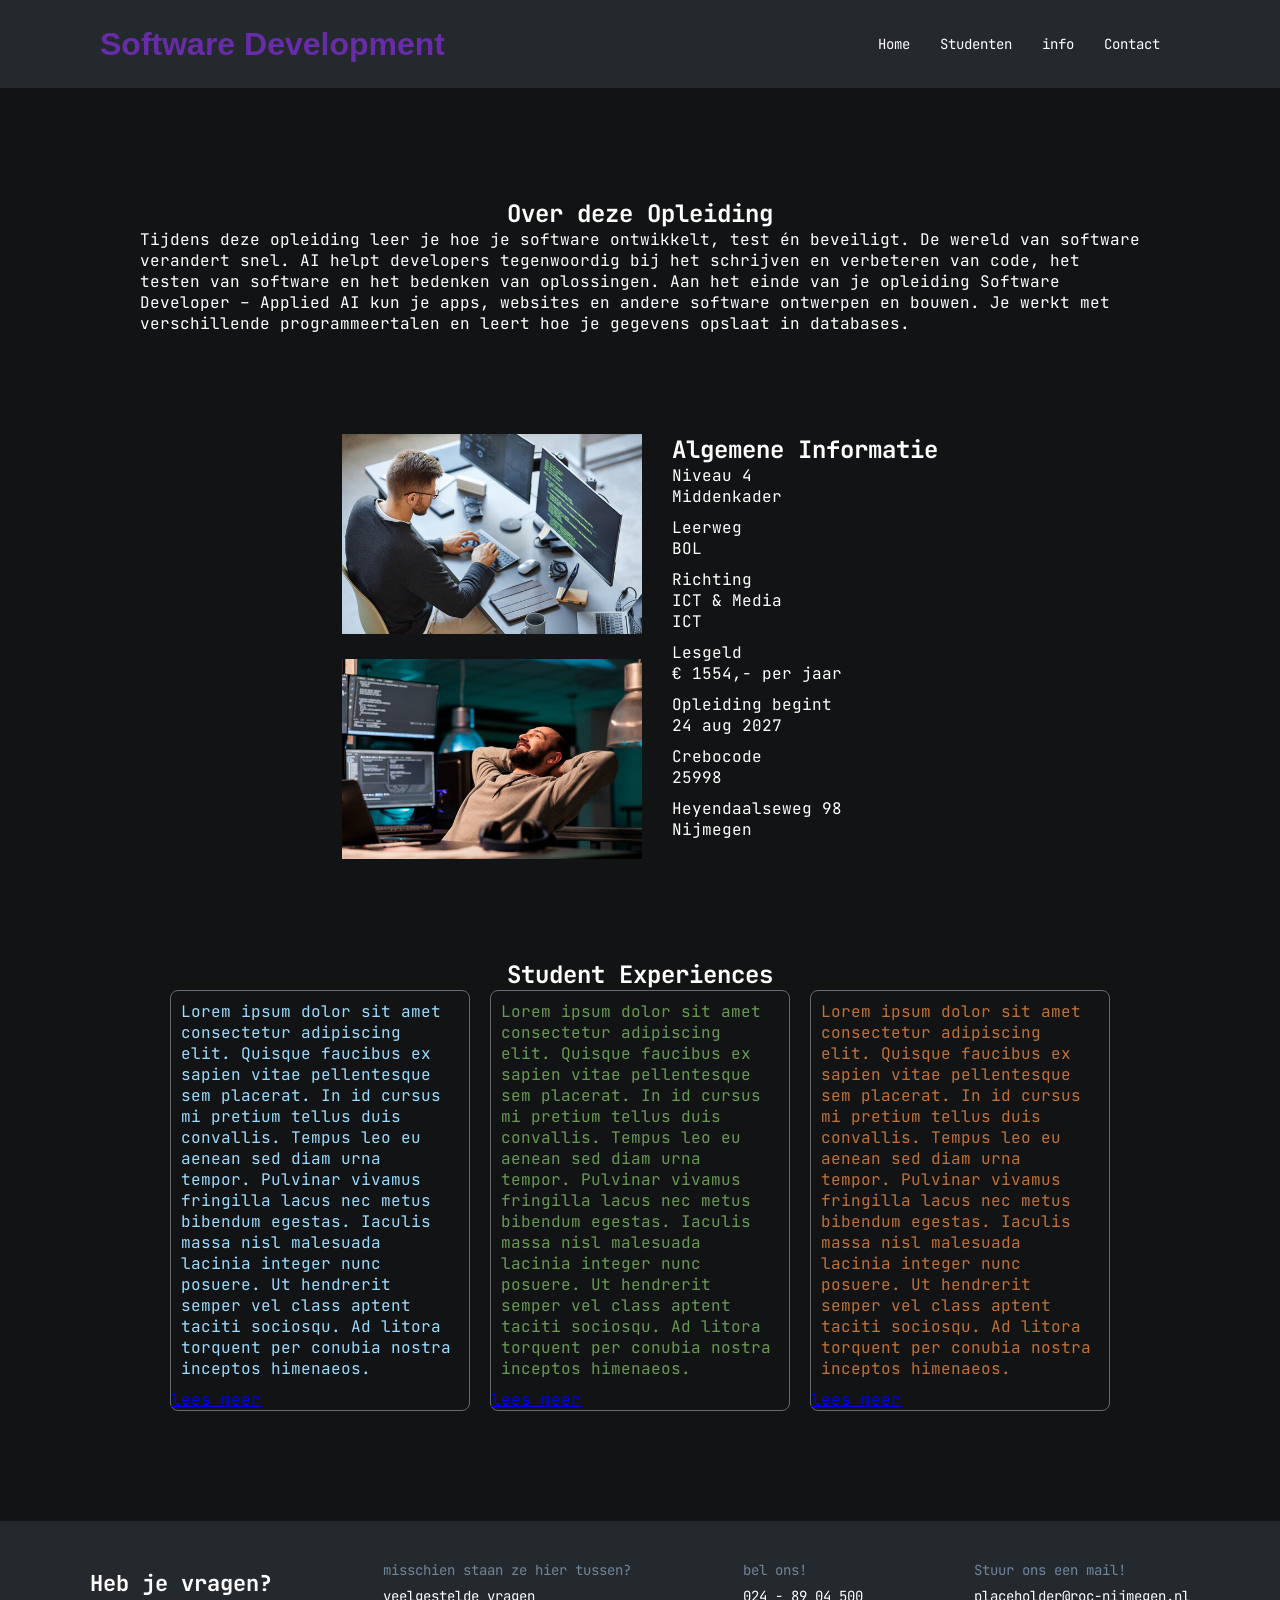
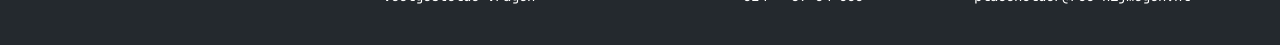
==== index.html @ 131eb5a5 "moved images to folder" ====
<!DOCTYPE html>
<html>

<head>
    <title>Software Development</title>
    <link rel="stylesheet" href="./project-week-1.css" />
    <link rel="preconnect" href="https://fonts.googleapis.com">
    <link rel="preconnect" href="https://fonts.gstatic.com" crossorigin>
    <link
        href="https://fonts.googleapis.com/css2?family=Dosis:wght@200..800&family=Inter:ital,opsz,wght@0,14..32,100..900;1,14..32,100..900&family=JetBrains+Mono:ital,wght@0,100..800;1,100..800&family=Roboto+Mono:ital,wght@0,100..700;1,100..700&display=swap"
        rel="stylesheet">
</head>

<body>
    <header>
        <h1>Software Development</h1>
        <nav class="navbar">
            <a href="./index.html">Home</a>
            <a href="./html/students.html">Studenten</a>
            <a href="./html/info.html">info</a>
            <a href="./html/contact.html">Contact</a>
        </nav>
    </header>

    <main>
        <section class="about">
            <h2>Over deze Opleiding</h2>
            <p>Tijdens deze opleiding leer je hoe je software ontwikkelt, test én beveiligt. De wereld van software
                verandert snel. AI helpt developers tegenwoordig bij het schrijven en verbeteren van code, het testen
                van
                software en het bedenken van oplossingen. Aan het einde van je opleiding Software Developer – Applied AI
                kun
                je apps, websites en andere software ontwerpen en bouwen. Je werkt met verschillende programmeertalen en
                leert hoe je gegevens opslaat in databases.</p>
        </section>
    
        <section class="info">
            <div class="img-row-1">
            <img src="./images/360_F_540624608_gGfUf4SuPCzzBPA3GPoH6nHphsSEMDeA.jpg">
            <img src="./images/goodresimage.jpg">
            </div>
            <div class="general-info">
                <h2>Algemene Informatie</h2>
                <ul>
                    <li>
                        <p>Niveau 4</p>
                        <p>Middenkader</p>
                    </li>
                    <li>
                        <p>Leerweg</p>
                        <p>BOL</p>
                    </li>
                    <li>
                        <p>Richting</p>
                        <p>ICT & Media</p>
                        <p>ICT</p>
                    </li>
                    <li>
                        <p>Lesgeld</p>
                        <p> € 1554,- per jaar</p>
                    </li>
                    <li>
                        <p>Opleiding begint</p>
                        <p>24 aug 2027</p>
                    </li>
                    <li>
                        <p>Crebocode</p>
                        <p>25998</p>
                    </li>
                    <li>
                        <p>Heyendaalseweg 98</p>
                        <p>Nijmegen</p>
                    </li>
                </ul>
            </div>
            

        </section>

        <section class="student-experiences">
            <h2>Student Experiences</h2>
            <div class="experience-blocks">
                <div class="block block1">
                    <p>Lorem ipsum dolor sit amet consectetur adipiscing elit. Quisque faucibus ex sapien vitae
                        pellentesque
                        sem
                        placerat. In id cursus mi pretium tellus duis convallis. Tempus leo eu aenean sed diam urna
                        tempor.
                        Pulvinar
                        vivamus fringilla lacus nec metus bibendum egestas. Iaculis massa nisl malesuada lacinia integer
                        nunc
                        posuere. Ut hendrerit semper vel class aptent taciti sociosqu. Ad litora torquent per conubia
                        nostra
                        inceptos himenaeos.</p>
                    <a href="_blank">lees meer</a>
                </div>
                <div class="block block2">
                    <p>Lorem ipsum dolor sit amet consectetur adipiscing elit. Quisque faucibus ex sapien vitae
                        pellentesque
                        sem
                        placerat. In id cursus mi pretium tellus duis convallis. Tempus leo eu aenean sed diam urna
                        tempor.
                        Pulvinar
                        vivamus fringilla lacus nec metus bibendum egestas. Iaculis massa nisl malesuada lacinia integer
                        nunc
                        posuere. Ut hendrerit semper vel class aptent taciti sociosqu. Ad litora torquent per conubia
                        nostra
                        inceptos himenaeos.</p>
                    <a href="_blank">lees meer</a>
                </div>
                <div class="block block3">
                    <p>Lorem ipsum dolor sit amet consectetur adipiscing elit. Quisque faucibus ex sapien vitae
                        pellentesque
                        sem
                        placerat. In id cursus mi pretium tellus duis convallis. Tempus leo eu aenean sed diam urna
                        tempor.
                        Pulvinar
                        vivamus fringilla lacus nec metus bibendum egestas. Iaculis massa nisl malesuada lacinia integer
                        nunc
                        posuere. Ut hendrerit semper vel class aptent taciti sociosqu. Ad litora torquent per conubia
                        nostra
                        inceptos himenaeos.</p>
                    <a href="_blank">lees meer</a>
                </div>
            </div>
        </section>
    </main>

    <footer>
        <div class="contact">
            <h3>Heb je vragen?</h3>
            <div>
                <p>misschien staan ze hier tussen?</p>
                <a href="./contact">veelgestelde vragen</a>
            </div>
            <div>
                <p>bel ons!</p>
                <a href="_blank">024 - 89 04 500</a>
            </div>
            <div>
                <p>Stuur ons een mail!</p>
                <a href="_blank">placeholder@roc-nijmegen.nl</a>
            </div>
        </div>
    </footer>
</body>

</html>
---- project-week-1.css ----
* {
    margin: 0%;
    padding: 0%;
    box-sizing: border-box;
}

:root {
    --background-color: #121314;
    --banner-background: #24292E;
    --primary-color: #9cdcfe;
    --secondary-color: #6a9955;
    --tertiary-color: #C07239;
}

.navbar {
  display: flex;
  align-items: center;
  gap: 30px;
}

.navbar a {
  color: white;
  text-decoration: none;
  font-size: 14px;
  transition: color 0.2s;
}

.navbar a:hover {
  color: rgb(104, 44, 169);
}

body {
    display: flex;
    justify-content: center;
    flex-direction: column;
    justify-content: center;
    background-color: var(--background-color);
    color: rgb(255, 255, 255);
    font-family: jetbrains mono;
}

header {
    background-color: var(--banner-background);
    display: flex;
    justify-content: space-between;
    padding: 15px 100px;
    text-decoration: none;
    align-items: center;

    h1{
        font-family: Arial, sans-serif;
        color: rgb(104, 44, 169);
    }
    nav {
        padding: 20px;
        display: flex;
        gap: 100px;
    }
}

main {
    padding: 10px;
    margin: 0 auto;
    max-width: 1200px;
}

.about {
    display: flex;
    flex-direction: column;
    align-items: center;
    margin: 100px auto;

    p {
        max-width: 1000px;
        border: rgb(104, 105, 116);
    }
}

.info{
    display: flex;
    justify-content: center;
    gap: 30px;
    img{
        height: 200px;
        width: auto;
    }
}

.img-row-1{
    display: flex;
    flex-direction: column;
    gap: 25px;
    
}

.general-info {
    display: flex;
    flex-direction: column;
    /* align-items: center; */

    ul {
        display: flex;
        flex-direction: column;
        gap: 10px;
        list-style-type: none;
    }
}

.student-experiences {
    display: flex;
    flex-direction: column;
    align-items: center;
    margin: 100px auto;
}

.experience-blocks {
    display: flex;
    flex-direction: row;
    flex-wrap: wrap;
    gap: 20px;
}

.block {
    width: 300px;
    height: auto;
    border: solid 1px black;
    border-radius: 8px;
    p{
        padding: 10px;
    }
}

.block1 {
    width: 300px;
    height: auto;
    border: solid 1px rgb(104, 105, 116);
    color: var(--primary-color);
}

.block2 {
    width: 300px;
    height: auto;
    border: solid 1px rgb(104, 105, 116);
    color: var(--secondary-color);
}

.block3 {
    width: 300px;
    height: auto;
    border: solid 1px rgb(104, 105, 116);
    color: var(--tertiary-color);
}

footer {
  width: 100%;
  padding: 40px 5%;
  background-color: var(--banner-background);
  color: white;
}
.contact {
  max-width: 1100px;
  margin: auto;
  display: flex;
  justify-content: space-between;
  align-items: center;
  gap: 30px;
}
.contact h3 {
  font-size: 22px;
  margin: 0;

}
.contact div {
  display: flex;
  flex-direction: column;
  gap: 8px;

}
.contact p {
  margin: 0;
  color: #71859a;
  font-size: 14px;
}
.contact a {
  color: white;
  text-decoration: none;
  font-size: 14px;

}
.contact a:hover {
  color: rgb(104, 44, 169)
}
.titleafter{
    color: rgb(242, 245, 245);
    font-size: 30px;
    justify-content: center;
  display: flex;
  align-items: center;
  gap: 30px;
}
   
.textafter{
  border: solid 1px rgb(104, 105, 116);
  color: red;
  margin: 50px;
}
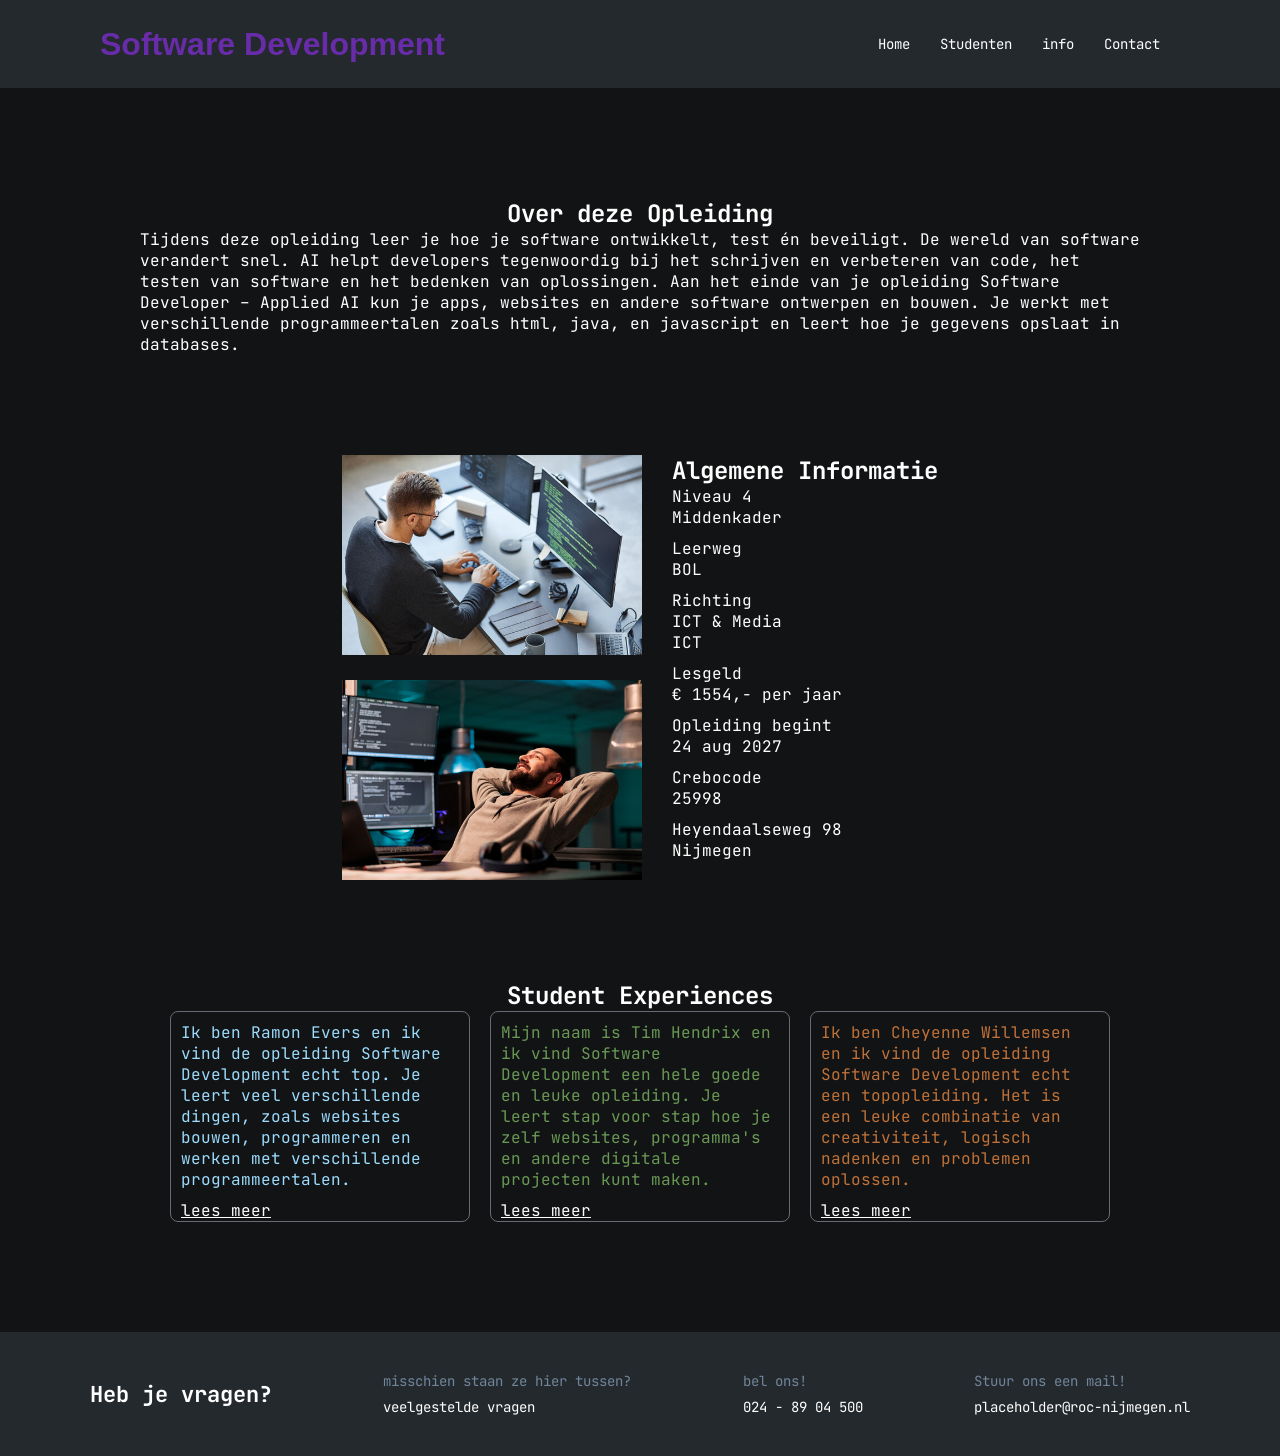
==== commit 4586b145: "added nessecary additions" ====
--- a/index.html
+++ b/index.html
@@ -30,7 +30,7 @@
                 van
                 software en het bedenken van oplossingen. Aan het einde van je opleiding Software Developer – Applied AI
                 kun
-                je apps, websites en andere software ontwerpen en bouwen. Je werkt met verschillende programmeertalen en
+                je apps, websites en andere software ontwerpen en bouwen. Je werkt met verschillende programmeertalen zoals html, java, en javascript en
                 leert hoe je gegevens opslaat in databases.</p>
         </section>
     
@@ -81,46 +81,20 @@
             <h2>Student Experiences</h2>
             <div class="experience-blocks">
                 <div class="block block1">
-                    <p>Lorem ipsum dolor sit amet consectetur adipiscing elit. Quisque faucibus ex sapien vitae
-                        pellentesque
-                        sem
-                        placerat. In id cursus mi pretium tellus duis convallis. Tempus leo eu aenean sed diam urna
-                        tempor.
-                        Pulvinar
-                        vivamus fringilla lacus nec metus bibendum egestas. Iaculis massa nisl malesuada lacinia integer
-                        nunc
-                        posuere. Ut hendrerit semper vel class aptent taciti sociosqu. Ad litora torquent per conubia
-                        nostra
-                        inceptos himenaeos.</p>
-                    <a href="_blank">lees meer</a>
+                    <p>Ik ben Ramon Evers en ik vind de opleiding Software Development echt top.
+                        Je leert veel verschillende dingen, zoals websites bouwen, programmeren en werken met
+                        verschillende programmeertalen.</p>
+                    <a href="./html/students.html">lees meer</a>
                 </div>
                 <div class="block block2">
-                    <p>Lorem ipsum dolor sit amet consectetur adipiscing elit. Quisque faucibus ex sapien vitae
-                        pellentesque
-                        sem
-                        placerat. In id cursus mi pretium tellus duis convallis. Tempus leo eu aenean sed diam urna
-                        tempor.
-                        Pulvinar
-                        vivamus fringilla lacus nec metus bibendum egestas. Iaculis massa nisl malesuada lacinia integer
-                        nunc
-                        posuere. Ut hendrerit semper vel class aptent taciti sociosqu. Ad litora torquent per conubia
-                        nostra
-                        inceptos himenaeos.</p>
-                    <a href="_blank">lees meer</a>
+                    <p>Mijn naam is Tim Hendrix en ik vind Software Development een hele goede en leuke opleiding. Je
+                        leert stap voor stap hoe je zelf websites, programma's en andere digitale projecten kunt maken.</p>
+                    <a href="./html/students.html">lees meer</a>
                 </div>
                 <div class="block block3">
-                    <p>Lorem ipsum dolor sit amet consectetur adipiscing elit. Quisque faucibus ex sapien vitae
-                        pellentesque
-                        sem
-                        placerat. In id cursus mi pretium tellus duis convallis. Tempus leo eu aenean sed diam urna
-                        tempor.
-                        Pulvinar
-                        vivamus fringilla lacus nec metus bibendum egestas. Iaculis massa nisl malesuada lacinia integer
-                        nunc
-                        posuere. Ut hendrerit semper vel class aptent taciti sociosqu. Ad litora torquent per conubia
-                        nostra
-                        inceptos himenaeos.</p>
-                    <a href="_blank">lees meer</a>
+                    <p>Ik ben Cheyenne Willemsen en ik vind de opleiding Software Development echt een topopleiding. Het
+                        is een leuke combinatie van creativiteit, logisch nadenken en problemen oplossen.</p>
+                    <a href="./html/students.html">lees meer</a>
                 </div>
             </div>
         </section>
--- a/project-week-1.css
+++ b/project-week-1.css
@@ -96,7 +96,6 @@
 .general-info {
     display: flex;
     flex-direction: column;
-    /* align-items: center; */
 
     ul {
         display: flex;
@@ -125,8 +124,10 @@
     height: auto;
     border: solid 1px black;
     border-radius: 8px;
-    p{
+    p{padding: 10px}
+    a{
         padding: 10px;
+        color: white;
     }
 }
 
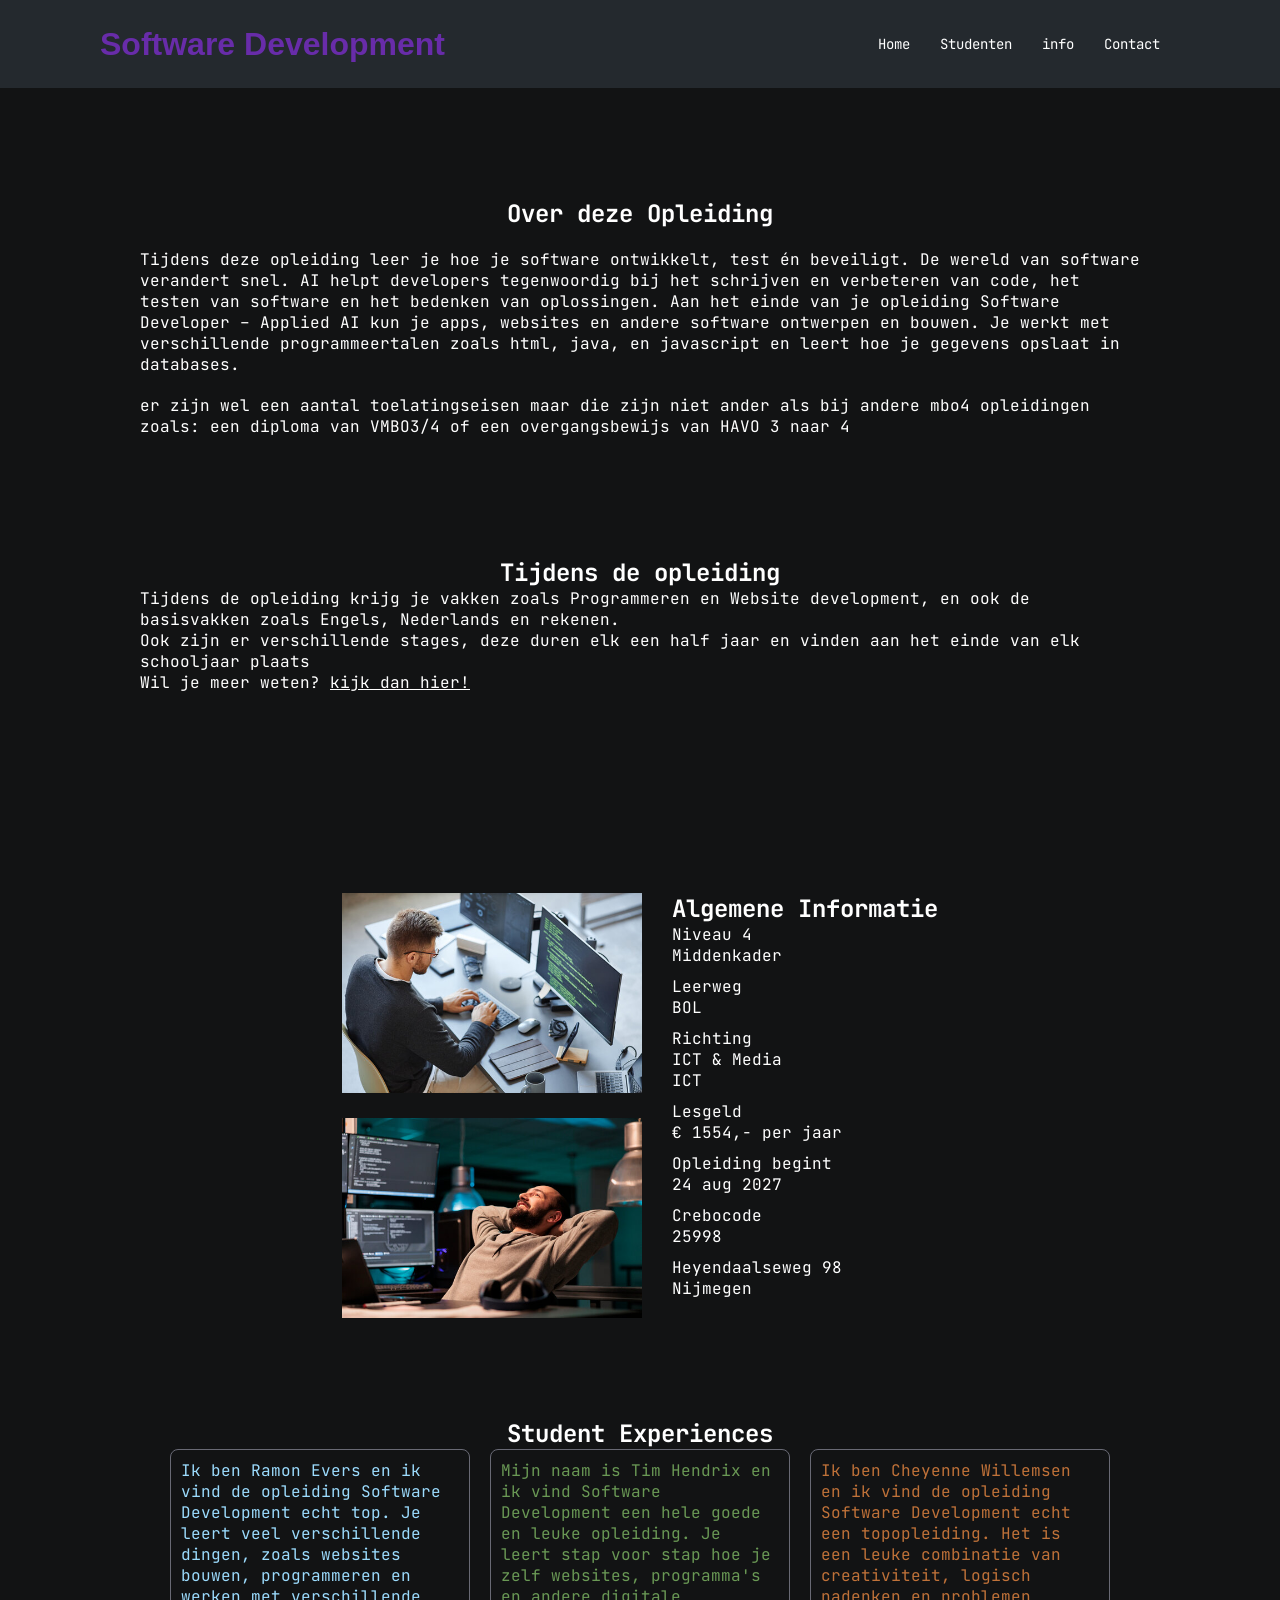
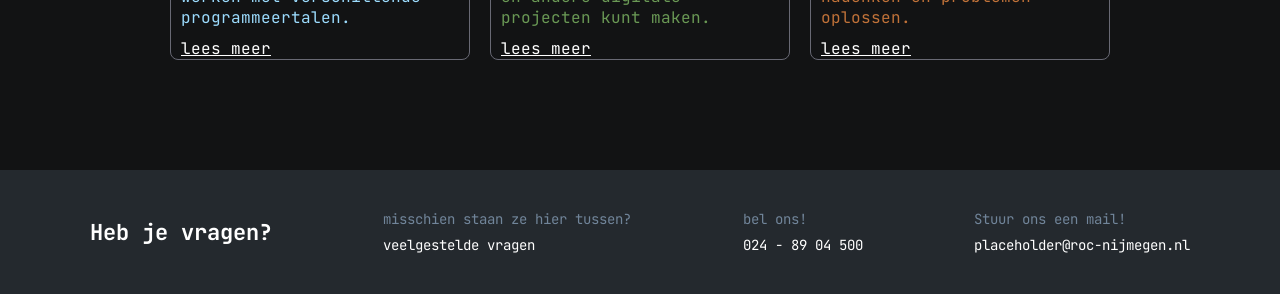
==== commit 234a65e0: "added extra info to landingspage" ====
--- a/index.html
+++ b/index.html
@@ -30,14 +30,26 @@
                 van
                 software en het bedenken van oplossingen. Aan het einde van je opleiding Software Developer – Applied AI
                 kun
-                je apps, websites en andere software ontwerpen en bouwen. Je werkt met verschillende programmeertalen zoals html, java, en javascript en
+                je apps, websites en andere software ontwerpen en bouwen. Je werkt met verschillende programmeertalen
+                zoals html, java, en javascript en
                 leert hoe je gegevens opslaat in databases.</p>
+            <p>er zijn wel een aantal toelatingseisen maar die zijn niet ander als bij andere mbo4 opleidingen zoals:
+                een diploma van VMBO3/4 of een overgangsbewijs van HAVO 3 naar 4</p>
+
+            <div class="during">
+                <h2>Tijdens de opleiding</h2>
+                <p>Tijdens de opleiding krijg je vakken zoals Programmeren en Website development, en ook de basisvakken
+                    zoals Engels, Nederlands en rekenen.</p>
+                <p>Ook zijn er verschillende stages, deze duren elk een half jaar en vinden aan het einde van elk schooljaar plaats</p>
+                <p>Wil je meer weten? <a href="./html/info.html">kijk dan hier!</a></p>
+            </div>
+
         </section>
-    
+
         <section class="info">
             <div class="img-row-1">
-            <img src="./images/360_F_540624608_gGfUf4SuPCzzBPA3GPoH6nHphsSEMDeA.jpg">
-            <img src="./images/goodresimage.jpg">
+                <img src="./images/360_F_540624608_gGfUf4SuPCzzBPA3GPoH6nHphsSEMDeA.jpg">
+                <img src="./images/goodresimage.jpg">
             </div>
             <div class="general-info">
                 <h2>Algemene Informatie</h2>
@@ -73,7 +85,7 @@
                     </li>
                 </ul>
             </div>
-            
+
 
         </section>
 
@@ -88,7 +100,8 @@
                 </div>
                 <div class="block block2">
                     <p>Mijn naam is Tim Hendrix en ik vind Software Development een hele goede en leuke opleiding. Je
-                        leert stap voor stap hoe je zelf websites, programma's en andere digitale projecten kunt maken.</p>
+                        leert stap voor stap hoe je zelf websites, programma's en andere digitale projecten kunt maken.
+                    </p>
                     <a href="./html/students.html">lees meer</a>
                 </div>
                 <div class="block block3">
--- a/project-week-1.css
+++ b/project-week-1.css
@@ -69,11 +69,23 @@
     flex-direction: column;
     align-items: center;
     margin: 100px auto;
+    gap: 20px;
 
     p {
         max-width: 1000px;
         border: rgb(104, 105, 116);
     }
+}
+
+.during{
+    display: flex;
+    flex-direction: column;
+    margin: 100px auto;
+    h2{
+        display: flex;
+        justify-content: center;
+        }
+    a{ color: white;}
 }
 
 .info{
@@ -202,6 +214,6 @@
    
 .textafter{
   border: solid 1px rgb(104, 105, 116);
-  color: red;
+  color: rgb(218, 11, 11);
   margin: 50px;
 }
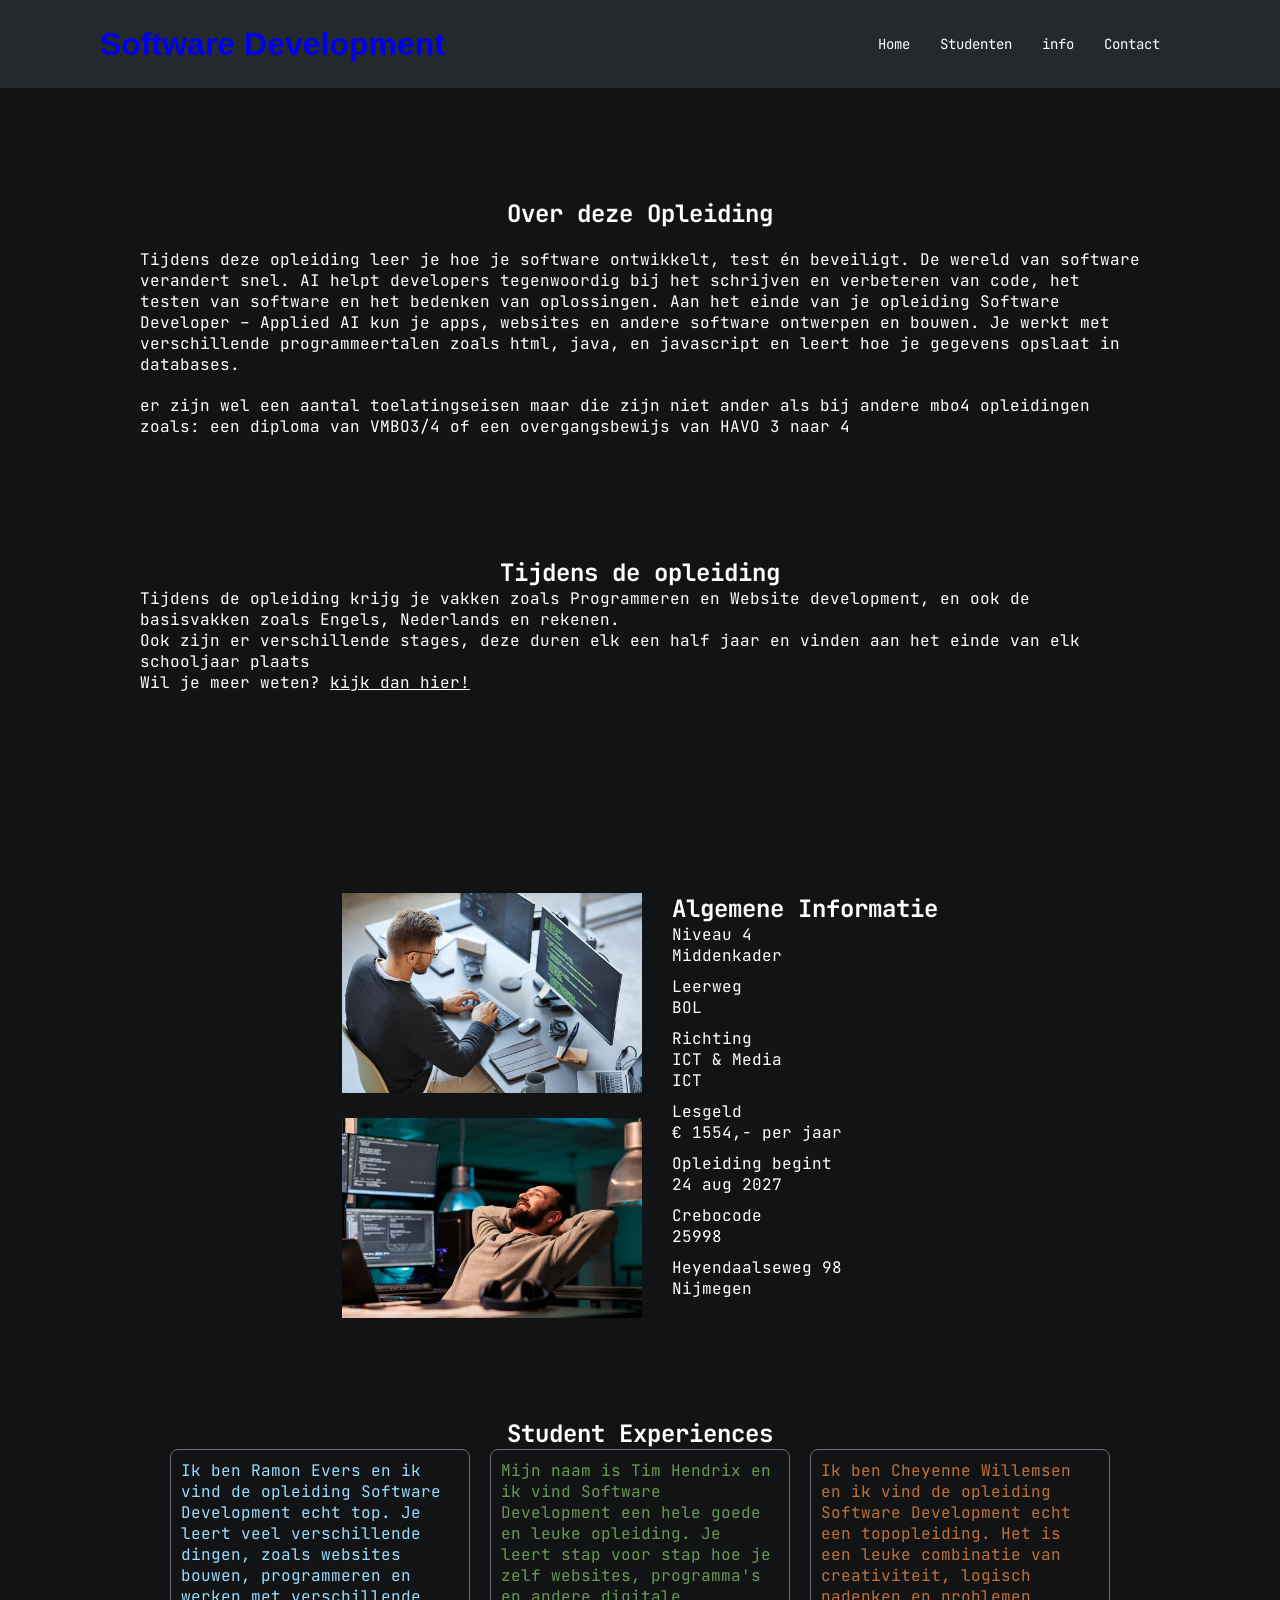
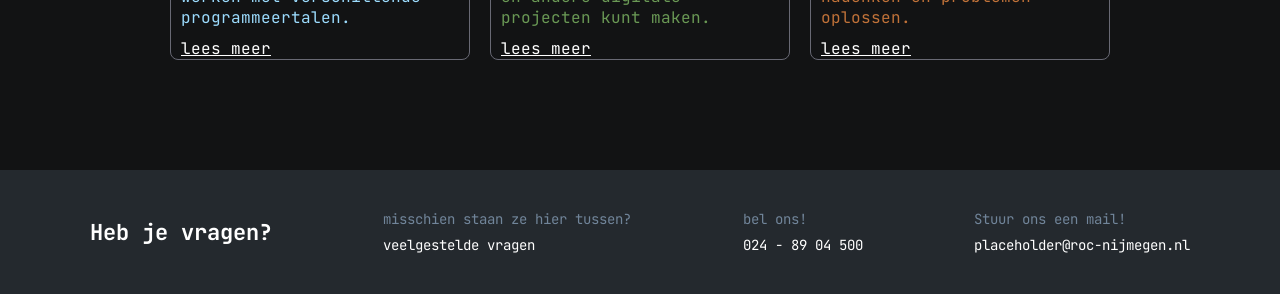
==== commit f2e5d815: "added link to titel" ====
--- a/index.html
+++ b/index.html
@@ -1,5 +1,5 @@
 <!DOCTYPE html>
-<html>
+<html lang="en">
 
 <head>
     <title>Software Development</title>
@@ -13,7 +13,7 @@
 
 <body>
     <header>
-        <h1>Software Development</h1>
+        <h1><a href="./index.html">Software Development</a></h1>
         <nav class="navbar">
             <a href="./index.html">Home</a>
             <a href="./html/students.html">Studenten</a>
--- a/project-week-1.css
+++ b/project-week-1.css
@@ -48,9 +48,11 @@
     align-items: center;
 
     h1{
+        text-decoration: none;
         font-family: Arial, sans-serif;
         color: rgb(104, 44, 169);
     }
+    a{text-decoration: none;}
     nav {
         padding: 20px;
         display: flex;
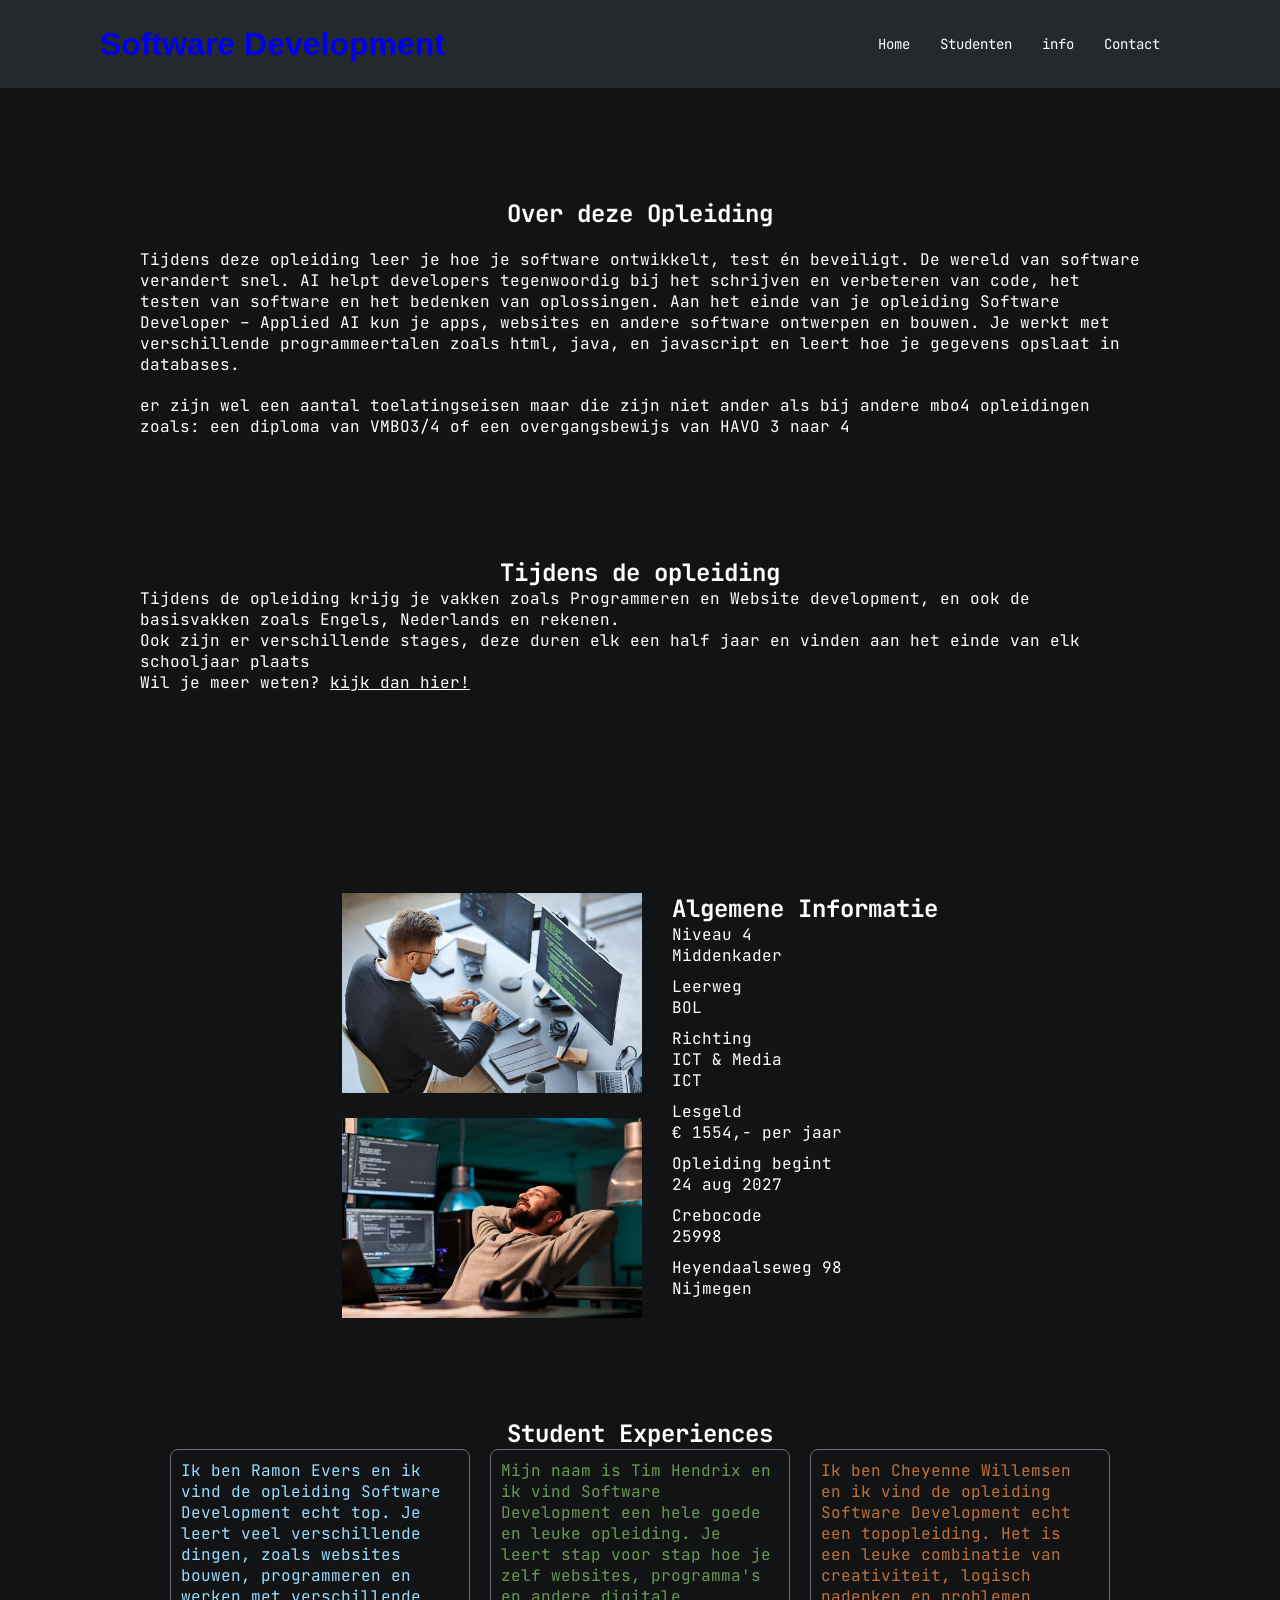
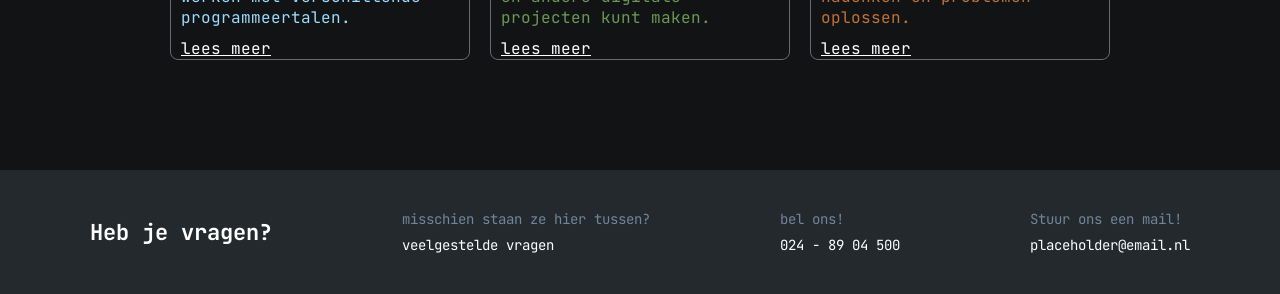
==== commit 9f51781d: "adjusted placeholder email" ====
--- a/index.html
+++ b/index.html
@@ -126,7 +126,7 @@
             </div>
             <div>
                 <p>Stuur ons een mail!</p>
-                <a href="_blank">placeholder@roc-nijmegen.nl</a>
+                <a href="_blank">placeholder@email.nl</a>
             </div>
         </div>
     </footer>
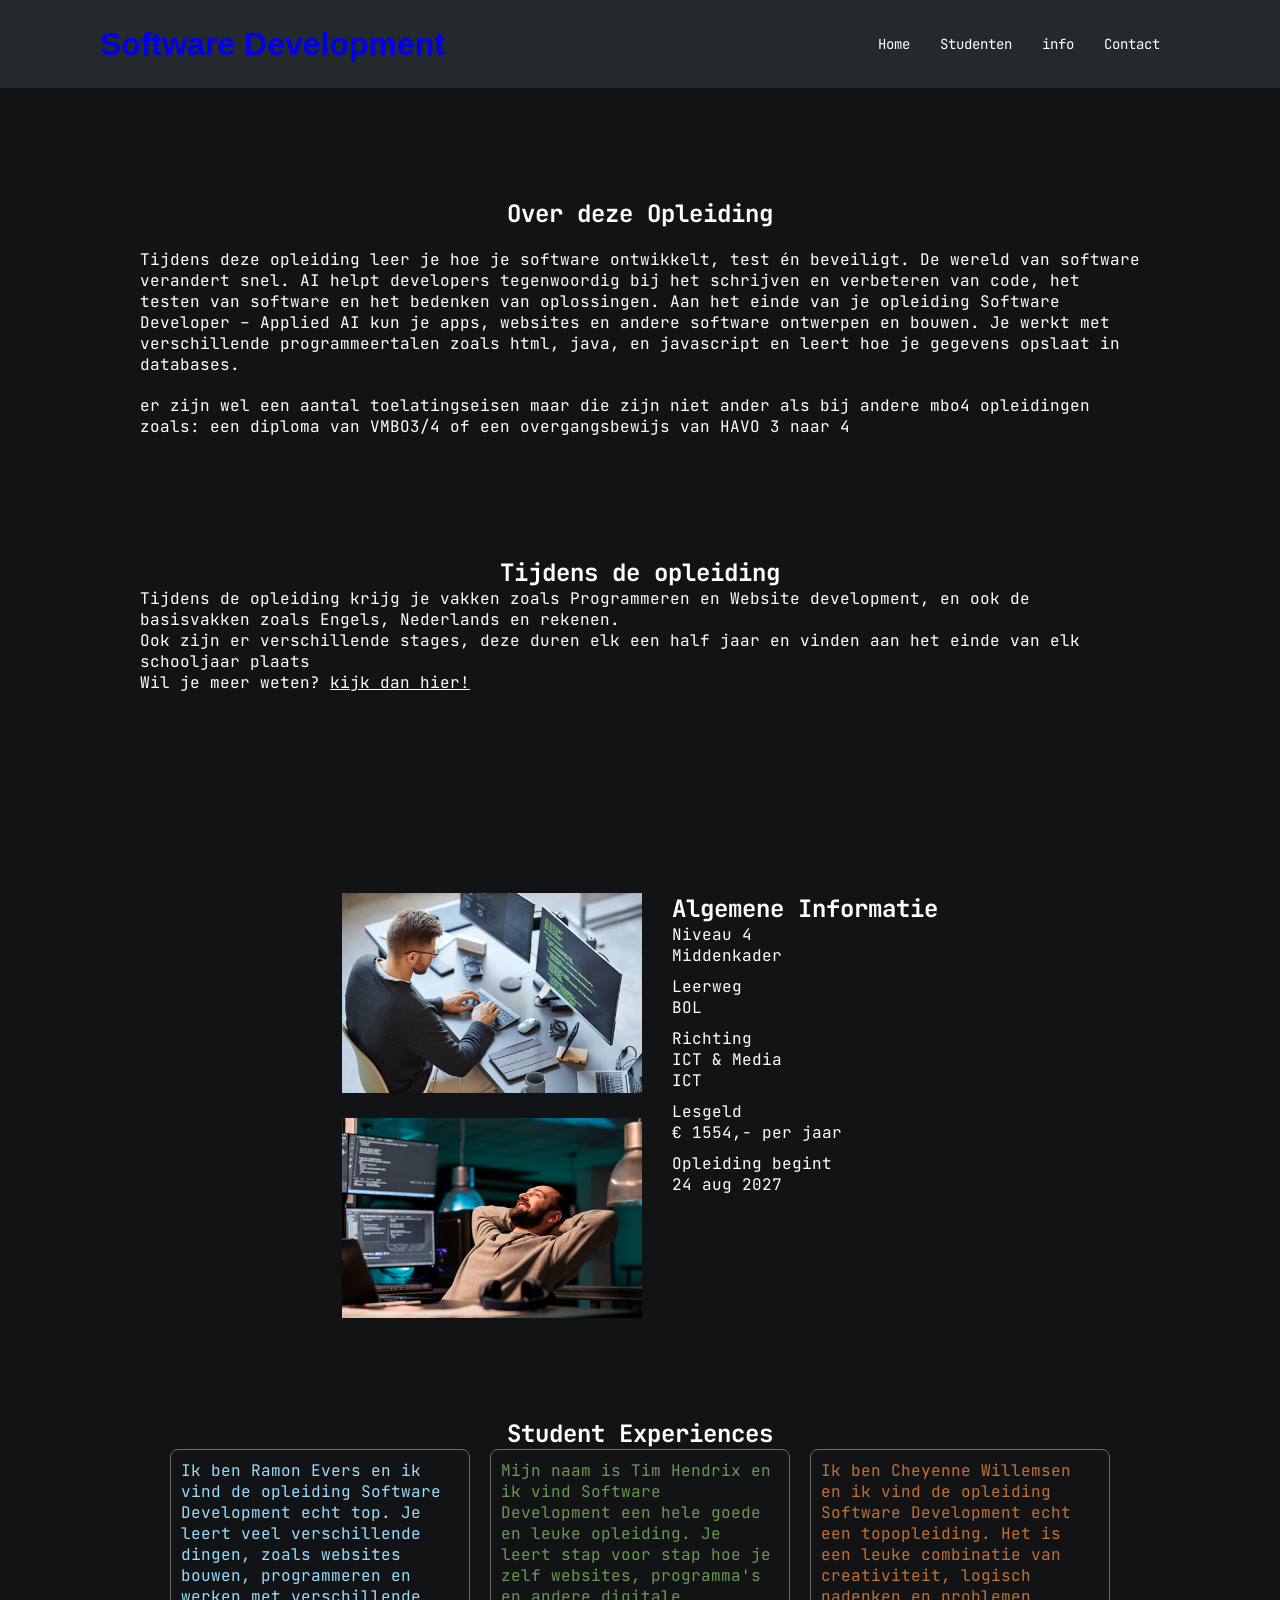
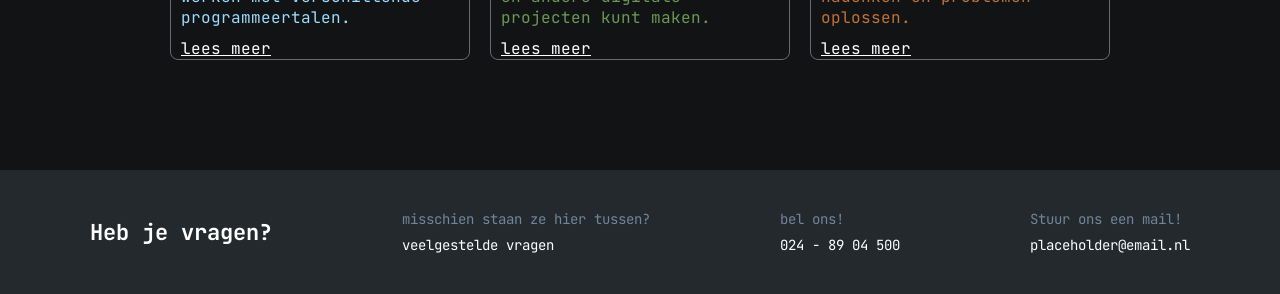
==== commit bd81e49c: "removed unnescacry infromation" ====
--- a/index.html
+++ b/index.html
@@ -75,14 +75,6 @@
                         <p>Opleiding begint</p>
                         <p>24 aug 2027</p>
                     </li>
-                    <li>
-                        <p>Crebocode</p>
-                        <p>25998</p>
-                    </li>
-                    <li>
-                        <p>Heyendaalseweg 98</p>
-                        <p>Nijmegen</p>
-                    </li>
                 </ul>
             </div>
 
@@ -118,7 +110,7 @@
             <h3>Heb je vragen?</h3>
             <div>
                 <p>misschien staan ze hier tussen?</p>
-                <a href="./contact">veelgestelde vragen</a>
+                <a href="./html/contact.html">veelgestelde vragen</a>
             </div>
             <div>
                 <p>bel ons!</p>
